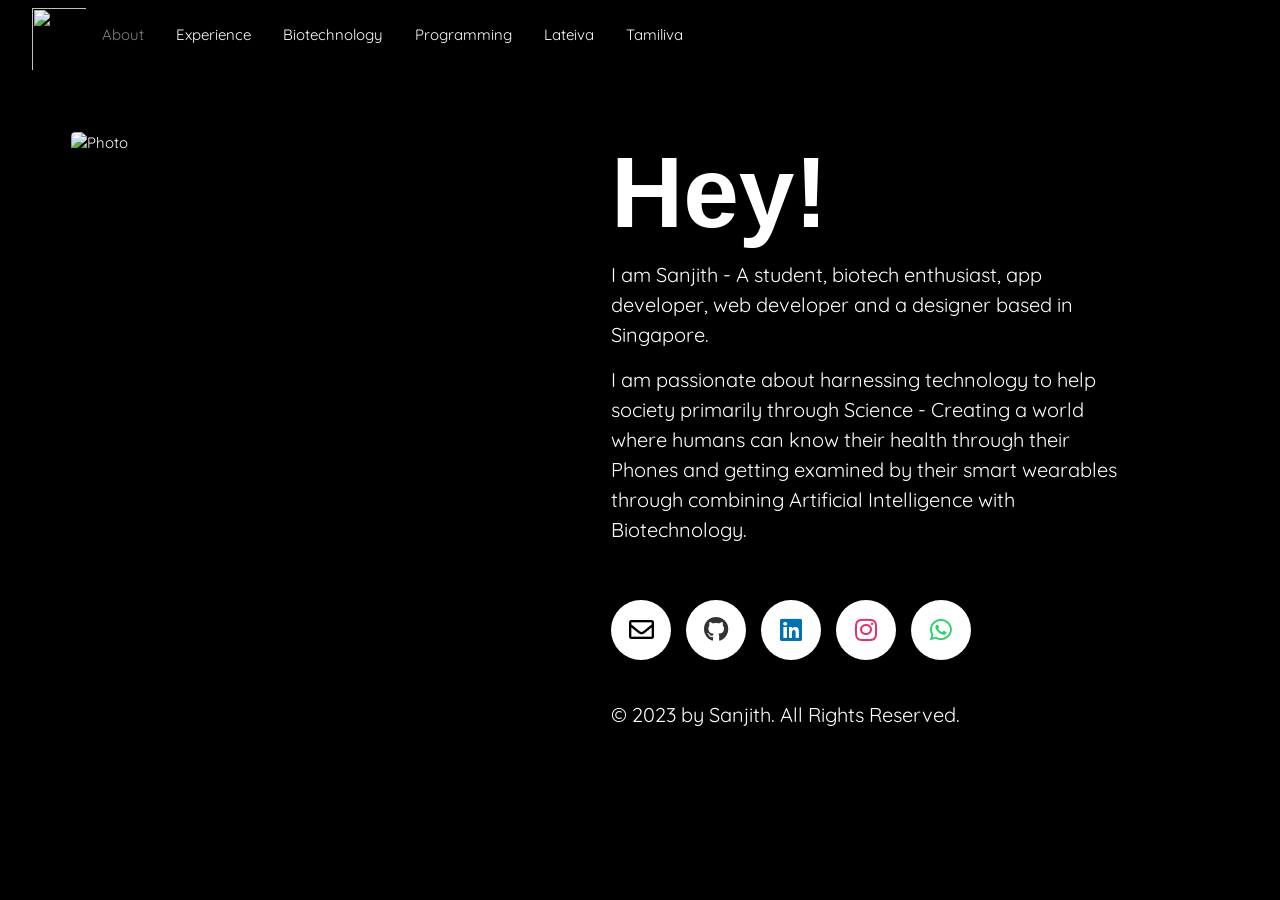
==== index.html @ 305e10dc "Update index.html" ====
<html lang="en">

<head>
    <meta charset="utf-8" />
    <meta name="viewport" content="width=device-width, initial-scale=1" />
    <meta name="google-site-verification" content="Cf__WT19N1aIlN2kVkUan9kuQSniuHA7CBGdggHxKS0" />
    <link rel="stylesheet" href="https://www.w3schools.com/w3css/4/w3.css" />
    <link rel="stylesheet" href="https://fonts.googleapis.com/css?family=Quicksand" />
    <link rel="stylesheet" href="https://cdnjs.cloudflare.com/ajax/libs/font-awesome/5.15.3/css/all.min.css" />
    <link rel="stylesheet" href="https://cdn.jsdelivr.net/npm/bootstrap@4.6.1/dist/css/bootstrap.min.css" integrity="sha384-zCbKRCUGaJDkqS1kPbPd7TveP5iyJE0EjAuZQTgFLD2ylzuqKfdKlfG/eSrtxUkn" crossorigin="anonymous" />
    <title>About Sanjith</title>
    <link rel="stylesheet" href="styles.css" />
    <link rel="icon" type="image/png" href="https://cdn.glitch.me/54a9f616-088c-4c9c-b58e-d6249b0c3b0d/CleanShot_2021-12-09_at_21.47.52_2x-removebg-preview.png?v=1639627415359" />
    <script src="index.js"></script>
    <script language="JavaScript">
        window.onload = function() {
            document.addEventListener(
                "contextmenu",
                function(e) {
                    e.preventDefault();
                },
                false
            );
            document.addEventListener(
                "keydown",
                function(e) {
                    //document.onkeydown = function(e) {
                    // "I" key
                    if (e.ctrlKey && e.shiftKey && e.keyCode == 73) {
                        disabledEvent(e);
                    }
                    // "J" key
                    if (e.ctrlKey && e.shiftKey && e.keyCode == 74) {
                        disabledEvent(e);
                    }
                    // "S" key + macOS
                    if (
                        e.keyCode == 83 &&
                        (navigator.platform.match("Mac") ? e.metaKey : e.ctrlKey)
                    ) {
                        disabledEvent(e);
                    }
                    // "U" key
                    if (e.ctrlKey && e.keyCode == 85) {
                        disabledEvent(e);
                    }
                    // "F12" key
                    if (event.keyCode == 123) {
                        disabledEvent(e);
                    }
                },
                false
            );

            function disabledEvent(e) {
                if (e.stopPropagation) {
                    e.stopPropagation();
                } else if (window.event) {
                    window.event.cancelBubble = true;
                }
                e.preventDefault();
                return false;
            }
        };
        //edit: removed ";" from last "}" because of javascript error
    </script>
    <noscript>You need to enable JavaScript to view the full site.</noscript>
</head>

<body class="example" style="background-color: black; margin: auto">
    <nav class="w3-bar w3-black w3-card w3-top topnav" id="myTopnav" style="
        position: fixed;
        top: 0;
        display: flex;
        align-items: center;
        overflow: hidden;
      ">
        <a href="/">
            <img src="https://cdn.glitch.me/54a9f616-088c-4c9c-b58e-d6249b0c3b0d/CleanShot_2021-12-09_at_21.47.52_2x-removebg-preview.png?v=1639627415359" class="w3-bar-item w3-button w3-hover-black w3-hover-text-grey first" />
        </a>
        <a href="/" class="w3-mobile active w3-left w3-bar-item w3-button w3-hover-black w3-hover-text-grey w3-padding-16">About</a>

        <a href="experience" class="w3-mobile w3-left w3-bar-item w3-button w3-hover-black w3-hover-text-grey w3-padding-16">Experience</a>
        <a href="biotech" class="w3-mobile w3-left w3-bar-item w3-button w3-hover-black w3-hover-text-grey w3-padding-16">Biotechnology</a>
        <a href="programming" class="w3-mobile w3-left w3-bar-item w3-button w3-hover-black w3-hover-text-grey w3-padding-16">Programming</a>
        <a href="lateiva" class="w3-mobile w3-left w3-bar-item w3-button w3-hover-black w3-hover-text-grey w3-padding-16">Lateiva</a>
        <a href="tamiliva" class="w3-mobile w3-left w3-bar-item w3-button w3-hover-black w3-hover-text-grey w3-padding-16">Tamiliva</a>

        <a href="javascript:void(0);" class="icon" style="margin-right: 16px">
            <div class="container" onclick="myFunction(this);">
                <div class="bar1"></div>
                <div class="bar2"></div>
                <div class="bar3"></div>
            </div>
        </a>
    </nav>
    <br />
    <div class="content">
        <div class="w3-content w3-margin-top" style="max-width: 1400px; padding-top: 30px">
            <div style="padding-top: 15px">
                <div class="w3-container w3-card w3-black w3-margin-bottom w3-round w3-mobile">
                    <br />
                    <div class="w3-content w3-margin-top" style="max-width: 1400px">
                        <section id="aboutme">
                            <div class="container px-5" id="abtdiv">
                                <div class="row">
                                    <div class="col-md-6" style="padding-bottom: 30px">
                                        <img class="img-fluid rounded-lg" src="https://cdn.glitch.global/d0166dfe-2028-47fa-91be-8fb9554685f6/Sanjith%20Image%202.jpg?v=1645799243176" alt="Photo" height="50" id="abtimage" />
                                    </div>
                                    <div class="col-md-6">
                                        <h1>
                                            <b>Hey!</b>
                                        </h1>
                                        <p>
                                            I am Sanjith - A student, biotech enthusiast, app developer, web developer and a designer based in Singapore.
                                        </p>
                                        <p>
                                            I am passionate about harnessing technology to help
                                            society primarily through Science - Creating a world
                                            where humans can know their health through their Phones
                                            and getting examined by their smart wearables through
                                            combining Artificial Intelligence with Biotechnology.


                                        </p>
                                        <div class="wrapper2" style="padding-top: 20px; padding-bottom: 50px">
                                            <a href="mailto:hello@sanjith.net" target="_blank" rel="noopener noreferrer">
                                                <div class="button" id="gmail">
                                                    <div class="icon">
                                                        <i class="far fa-envelope"></i>
                                                    </div>
                                                    <span>Email</span>
                                                </div>
                                            </a>

                                            <a href="https://github.com/Sanjith7146" target="_blank" rel="noopener noreferrer">
                                                <div id="gh" class="button">
                                                    <div class="icon">
                                                        <i class="fab fa-github"></i>
                                                    </div>
                                                    <span>Github</span>
                                                </div>
                                            </a>


                                            <a href="https://www.linkedin.com/in/sanjithsethu" target="_blank" rel="noopener noreferrer">
                                                <div id="in" class="button">
                                                    <div class="icon">
                                                        <i class="fab fa-linkedin"></i>
                                                    </div>
                                                    <span>LinkedIn</span>
                                                </div>
                                            </a>


                                            <a href="https://www.instagram.com/sanjith7146/" target="_blank" rel="noopener noreferrer">
                                                <div id="insta" class="button">
                                                    <div class="icon">
                                                        <i class="fab fa-instagram"></i>
                                                    </div>
                                                    <span>Instagram</span>
                                                </div>
                                            </a>

                                            <a href="https://api.whatsapp.com/send/?phone=+6584226317&text=Hello%21+I+saw+your+website+and+I+would+like+to+have+a+little+chat+with+you!&app_absent=0" target="_blank" rel="noopener noreferrer">
                                                <div class="button" id="whatsapp">
                                                    <div class="icon">
                                                        <i class="fab fa-whatsapp"></i>
                                                    </div>
                                                    <span>Whatsapp</span>
                                                </div>
                                            </a>
                                            <br>
                                            <br>
                                            <div>
                                                <p style="margin-left=15px;padding-top: 75px;">
                                                    © 2023 by Sanjith. All Rights Reserved.
                                                </p>
                                            </div>
                                        </div>
                                    </div>
                                </div>
                            </div>
                        </section>
                    </div>
                </div>
            </div>
        </div>
    </div>

    <script src="index.js"></script>
    <script src="https://cdn.jsdelivr.net/npm/jquery@3.5.1/dist/jquery.slim.min.js" integrity="sha384-DfXdz2htPH0lsSSs5nCTpuj/zy4C+OGpamoFVy38MVBnE+IbbVYUew+OrCXaRkfj" crossorigin="anonymous"></script>
    <script src="https://cdn.jsdelivr.net/npm/bootstrap@4.6.1/dist/js/bootstrap.bundle.min.js" gin="anonymous"></script>
</body>

</html>
---- styles.css ----
::selection {
  background: lightgray;
}
::-moz-selection {
  background: lightgray;
}

#date {
  margin: 15px;
  font-size: 12px;
  /*font-style: italic;*/
  font-weight: bold;
}

.example {
  -ms-overflow-style: none; /* IE and Edge */
  scrollbar-width: none; /* Firefox */
}

.example::-webkit-scrollbar {
  display: none;
}

.videoWrapper {
  position: relative;
  padding-bottom: 56.25%; /* 16:9 */
  height: 0;
  padding-right: 50px;
  padding-left: 50px;
}
.videoWrapper iframe {
  display: block;
  position: absolute;
  top: 0;
  left: 0;
  width: 100%;
  height: 100%;
  border-style: none;
  padding-right: 50px;
  padding-left: 50px;
}

html,
body,
h1,
h2,
h3,
h4,
h5,
h6,
footer {
  font-family: "Quicksand", sans-serif;
}

#signature {
  stroke-dasharray: 2026;
  stroke-dashoffset: 2026;
  animation: sign 4s ease;
  animation-fill-mode: forwards;
  -webkit-animation: sign 4s ease-in-out forwards;
  -moz-animation: sign 4s ease-in-out forwards;
  -ms-animation: sign 4s ease-in-out forwards;
  -o-animation: sign 4s ease-in-out forwards;
  animation: sign 4s ease-in-out forwards;
}

@keyframes sign {
  to {
    stroke-dashoffset: 0;
  }
}

@-moz-keyframes sign {
  to {
    stroke-dashoffset: 0;
  }
}

@-webkit-keyframes sign {
  to {
    stroke-dashoffset: 0;
  }
}

.attr {
  text-align: center;
  align-content: center;
}

footer {
  display: grid;
  place-content: center;
}

.button {
  height: 60px;
  width: 60px;
  background-color: #fff;
  border-radius: 50px;
  cursor: pointer;
  box-shadow: 10px 10px 10px rgba(0, 0, 0, 0.1);
  float: left;
  overflow: hidden;
  transition: all 0.2s ease-in-out;
  -webkit-user-select: none; /* Safari */
  -moz-user-select: none; /* Firefox */
  -ms-user-select: none; /* IE10+/Edge */
  user-select: none; /* Standard */
}
.button span {
  font-size: 20px;
  font-weight: 500;
  line-height: 60px;
  margin-left: 10px;
}
.button:hover {
  width: 200px;
}

#lateivarow {
  margin-left: auto;
  margin-right: auto;
}

#footerwrapper {
  margin-left: auto;
  margin-right: auto;
}

#gmail, #gh, #in, #insta {
  margin-right: 15px;!important
}

#gmail, #gh, #in, #insta, #whatsapp {
  margin-top: 20px;!important
}

#insta:hover .icon {
  background: #e1306c;!important
}
#in:hover .icon {
  background: #0072b1;!important
}
#gh:hover .icon {
  background: #333333;!important
}
#gmail:hover .icon {
  background: black;!important
}
#whatsapp:hover .icon {
  background: #25d366;!important
}

#insta .icon {
  color: #e1306c;!important
}
#in .icon {
  color: #0072b1;!important
}
#gh .icon {
  color: #333333;!important
}
#gmail .icon {
  color: black;!important
}
#whatsapp .icon {
  color: #25d366;!important
}

#insta span {
  color: #e1306c;!important
}
#in span {
  color: #0072b1;!important
}
#gh span {
  color: #333333;!important
}
#gmail span {
  color: black;!important
}
#whatsapp span {
  color: #25d366;!important
}



#gmailabt, #ghabt, #inabt, #instaabt {
  margin-right: 15px;!important
}

#gmailabt, #ghabt, #inabt, #instaabt,#whatsappabt {
  margin-top: 20px;!important
}


#instaabt:hover .icon {
  background: #e1306c;!important
}
#inabt:hover .icon {
  background: #0072b1;!important
}
#ghabt:hover .icon {
  background: #333333;!important
}
#gmailabt:hover .icon {
  background: black;!important
}
#whatsappabt:hover .icon {
  background: #25d366;!important
}

#instaabt .icon {
  color: #e1306c;!important
}
#inabt .icon {
  color: #0072b1;!important
}
#ghabt .icon {
  color: #333333;!important
}
#gmailabt .icon {
  color: black;!important
}
#whatsappabt .icon {
  color: #25d366;!important
}

#instaabt span {
  color: #e1306c;!important
}
#inabt span {
  color: #0072b1;!important
}
#ghabt span {
  color: #333333;!important
}
#gmailabt span {
  color: black;!important
}
#whatsappabt span {
  color: #25d366;!important
}



#footerwrapper2 {
  margin-left: auto;
  margin-right: auto;
  margin-top: 15px;
}

#videoWrapper {
  margin-left: auto;
  margin-right: auto;
}

.button .icon {
  display: inline-block;
  height: 60px;
  width: 60px;
  text-align: center;
  border-radius: 50px;
}
.button .icon i {
  font-size: 25px;
  line-height: 60px;
  transition: all 0.2s ease-in-out;
}
.button:hover i {
  color: #ffffff;
}

.topnav {
  background-color: black;
  width: 100%;
  z-index:100;
}

.topnav .icon {
  margin: 16px 16px;
  color: white;
  float: right;
  display: block;
  text-align: center;
  text-decoration: none;
  display: none;
  
}

.first {
  height: 70px;
  width: 70px;
  margin-left: 16px;
}

.topnav a.active {
  color: gray;
  pointer-events: none;
  cursor: default;
}

@media screen and (max-width: 600px) {
  .topnav a:not(:first-child) {
    display: none;
  }
  .topnav a.icon {
    display: block;
  }
}
@media screen and (max-width: 600px) {
  .topnav.responsive {
    position: relative;
  }
  .topnav.responsive .icon {
    position: absolute;
    float: right;
    top: 0;
    right: 0;
  }
  .topnav.responsive a {
    float: none;
    display: block;
  }
}

.container {
  display: inline-block;
  cursor: pointer;
  margin: 10px;
}

.bar1,
.bar2,
.bar3 {
  width: 40px;
  height: 5px;
  border-radius: 3px;
  background-color: white;
  margin: 7px 0;
  transition: 0.4s;
}

.change .bar1 {
  -webkit-transform: translateY(12px) rotate(135deg);
  transform: translateY(12px) rotate(135deg);
}

.change .bar2 {
  opacity: 0;
}

.change .bar3 {
  -webkit-transform: translateY(-12px) rotate(-135deg);
  transform: translateY(-12px) rotate(-135deg);
}

.jumbotron {
  background-color: rgba(249, 249, 249, 1);
}

#wrapper {
  display: grid;
  align-content: center;
  place-content: center;
  text-align: center;
}
#wrapper2 {
  display: grid;
  align-content: center;
  place-content: center;
  text-align: center;
  color: #000000;
}

#aboutme p {
  font-size: 20px;
  color: white;
  cursor: default
}

#aboutme h1 {
  font-size: 100px;
  font-family: Nimbus Sans, sans-serif;
  font-weight: 400px;
  color: white;
  cursor: default
}
#aboutme a {
  font-weight: 200px;
  color: #c0c4c4;
  text-decoration: underline;
}
#abtimage {
  cursor: default
}

#certs a {
  font-family: "Quicksand", sans-serif;
  font-weight: 1000;
}

#homepage {
  color: #ffffff;
  background: #000000;
  font-family: "Light", M, -apple-system, \.SFNSText-Regular, San Francisco,
    Roboto, Segoe UI, Helvetica Neue, Lucida Grande, sans-serif;
  font-size: 24px;
  font-weight: 400;
  line-height: 36px;
}


.carousel-caption {
    position: relative;
    left: 0;
    top:0;
}


.carousel-inner > .item > img {
  position: absolute;
  top:0;
  left: 0;
  min-width: 100%;
  width: 100%;
}

div {
  -webkit-touch-callout: none; /* iOS Safari */
    -webkit-user-select: none; /* Safari */
     -khtml-user-select: none; /* Konqueror HTML */
       -moz-user-select: none; /* Old versions of Firefox */
        -ms-user-select: none; /* Internet Explorer/Edge */
            user-select: none; /* Non-prefixed version, currently
                                  supported by Chrome, Edge, Opera and Firefox */
}

.w3-container{
    -webkit-touch-callout: none; /* iOS Safari */
    -webkit-user-select: none; /* Safari */
     -khtml-user-select: none; /* Konqueror HTML */
       -moz-user-select: none; /* Old versions of Firefox */
        -ms-user-select: none; /* Internet Explorer/Edge */
            user-select: none; /* Non-prefixed version, currently
                                  supported by Chrome, Edge, Opera and Firefox */
}

h1,h2,h3,h4,h5,h6, p {
  -webkit-touch-callout: text; /* iOS Safari */
    -webkit-user-select: text; /* Safari */
     -khtml-user-select: text; /* Konqueror HTML */
       -moz-user-select: text; /* Old versions of Firefox */
        -ms-user-select: text; /* Internet Explorer/Edge */
            user-select: text; /* Non-prefixed version, currently
                                  supported by Chrome, Edge, Opera and Firefox */
}



.carousel-item-next, .carousel-item-prev, .carousel-item.active {
  display:block;
}

[style*="--aspect-ratio"] > :first-child {
  width: 100%;
}
[style*="--aspect-ratio"] > img {  
  height: auto;
} 
@supports (--custom:property) {
  [style*="--aspect-ratio"] {
    position: relative;
  }
  [style*="--aspect-ratio"]::before {
    content: "";
    display: block;
    padding-bottom: calc(100% / (var(--aspect-ratio)));
  }  
  [style*="--aspect-ratio"] > :first-child {
    position: absolute;
    top: 0;
    left: 0;
    height: 100%;
  }  
}
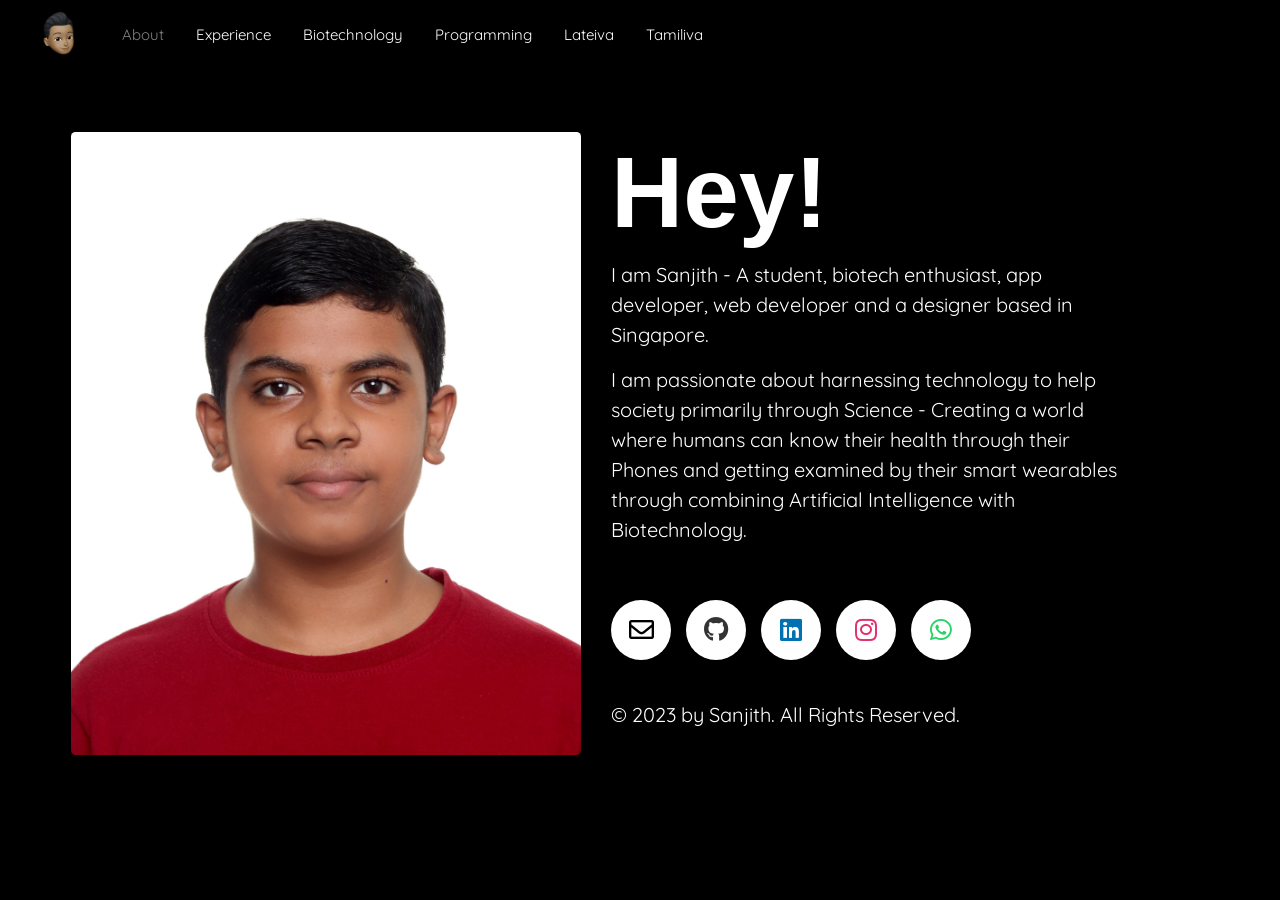
==== commit 1f326c00: "Updated" ====
--- a/index.html
+++ b/index.html
@@ -10,7 +10,7 @@
     <link rel="stylesheet" href="https://cdn.jsdelivr.net/npm/bootstrap@4.6.1/dist/css/bootstrap.min.css" integrity="sha384-zCbKRCUGaJDkqS1kPbPd7TveP5iyJE0EjAuZQTgFLD2ylzuqKfdKlfG/eSrtxUkn" crossorigin="anonymous" />
     <title>About Sanjith</title>
     <link rel="stylesheet" href="styles.css" />
-    <link rel="icon" type="image/png" href="https://cdn.glitch.me/54a9f616-088c-4c9c-b58e-d6249b0c3b0d/CleanShot_2021-12-09_at_21.47.52_2x-removebg-preview.png?v=1639627415359" />
+    <link rel="icon" type="image/png" href="Assets/Logo.png" />
     <script src="index.js"></script>
     <script language="JavaScript">
         window.onload = function() {
@@ -76,7 +76,7 @@
         overflow: hidden;
       ">
         <a href="/">
-            <img src="https://cdn.glitch.me/54a9f616-088c-4c9c-b58e-d6249b0c3b0d/CleanShot_2021-12-09_at_21.47.52_2x-removebg-preview.png?v=1639627415359" class="w3-bar-item w3-button w3-hover-black w3-hover-text-grey first" />
+            <img src="Assets/Logo.png" class="w3-bar-item w3-button w3-hover-black w3-hover-text-grey first" />
         </a>
         <a href="/" class="w3-mobile active w3-left w3-bar-item w3-button w3-hover-black w3-hover-text-grey w3-padding-16">About</a>
 
@@ -105,7 +105,7 @@
                             <div class="container px-5" id="abtdiv">
                                 <div class="row">
                                     <div class="col-md-6" style="padding-bottom: 30px">
-                                        <img class="img-fluid rounded-lg" src="https://cdn.glitch.global/d0166dfe-2028-47fa-91be-8fb9554685f6/Sanjith%20Image%202.jpg?v=1645799243176" alt="Photo" height="50" id="abtimage" />
+                                        <img class="img-fluid rounded-lg" src="Assets/SanjithImage.jpg" alt="Photo" height="50" id="abtimage" />
                                     </div>
                                     <div class="col-md-6">
                                         <h1>
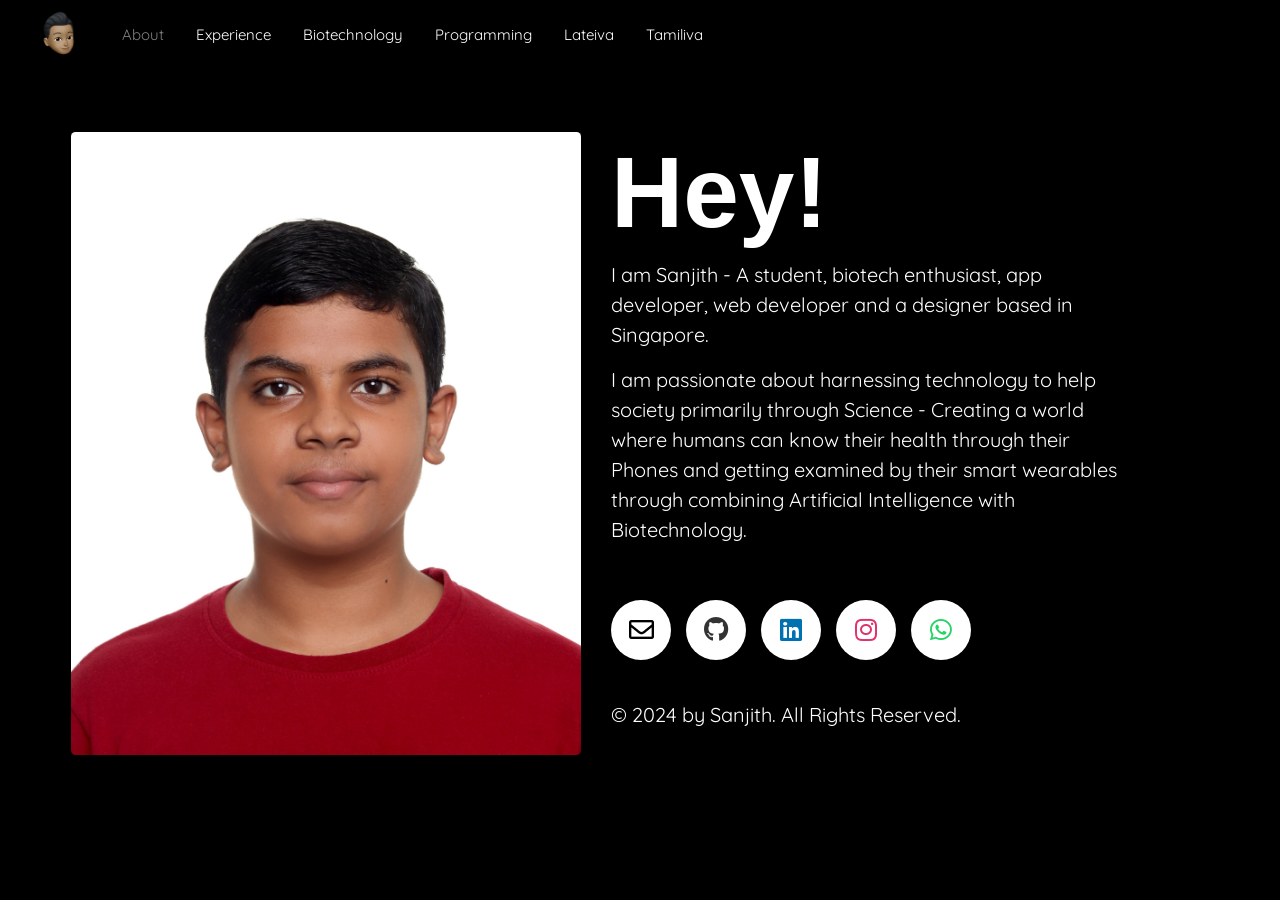
==== commit 7c20b4d7: "Update index.html" ====
--- a/index.html
+++ b/index.html
@@ -174,7 +174,7 @@
                                             <br>
                                             <div>
                                                 <p style="margin-left=15px;padding-top: 75px;">
-                                                    © 2023 by Sanjith. All Rights Reserved.
+                                                    © 2024 by Sanjith. All Rights Reserved.
                                                 </p>
                                             </div>
                                         </div>
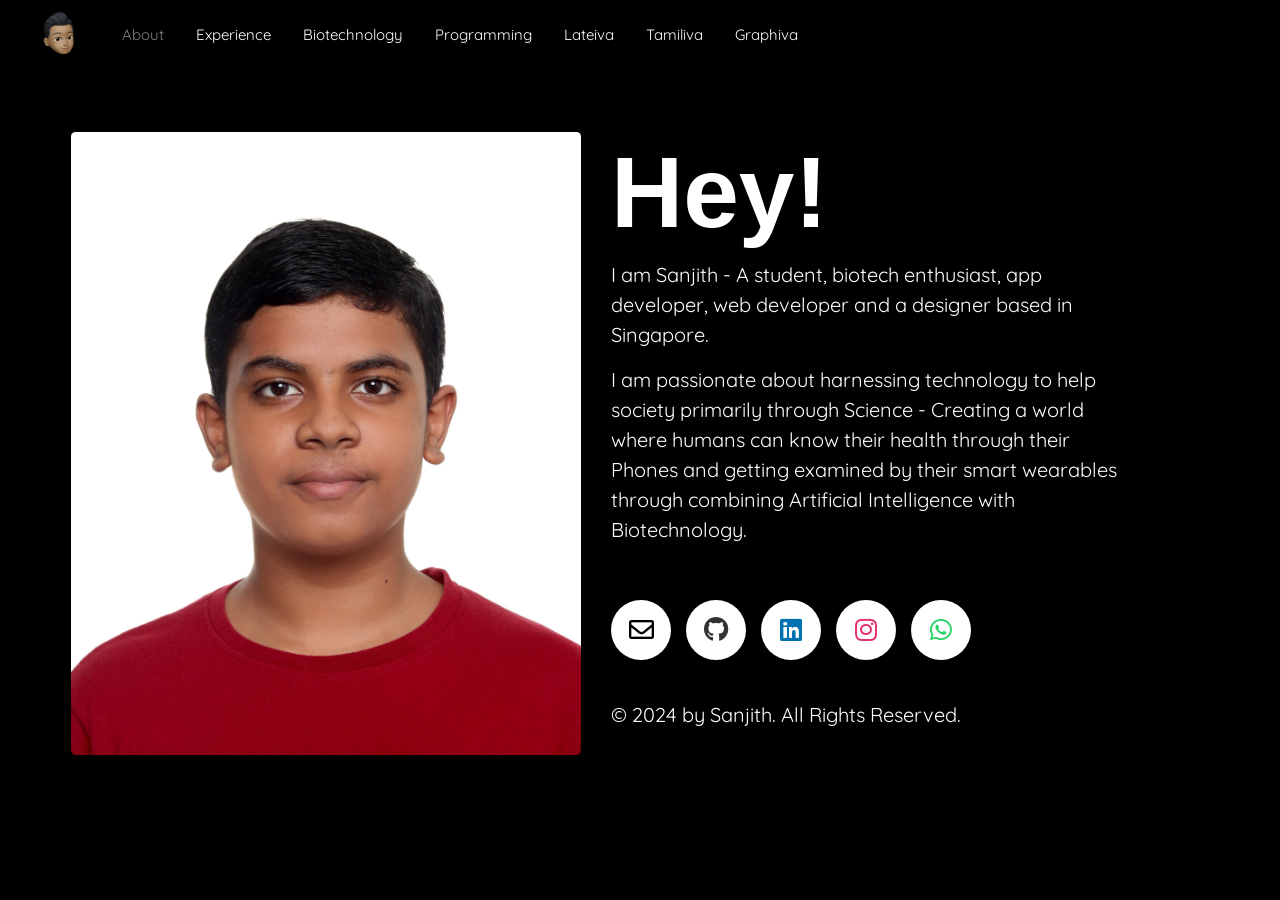
==== commit 9e1975ee: "Added Graphiva" ====
--- a/index.html
+++ b/index.html
@@ -85,6 +85,7 @@
         <a href="programming" class="w3-mobile w3-left w3-bar-item w3-button w3-hover-black w3-hover-text-grey w3-padding-16">Programming</a>
         <a href="lateiva" class="w3-mobile w3-left w3-bar-item w3-button w3-hover-black w3-hover-text-grey w3-padding-16">Lateiva</a>
         <a href="tamiliva" class="w3-mobile w3-left w3-bar-item w3-button w3-hover-black w3-hover-text-grey w3-padding-16">Tamiliva</a>
+        <a href="graphiva" class="w3-mobile w3-left w3-bar-item w3-button w3-hover-black w3-hover-text-grey w3-padding-16">Graphiva</a>
 
         <a href="javascript:void(0);" class="icon" style="margin-right: 16px">
             <div class="container" onclick="myFunction(this);">
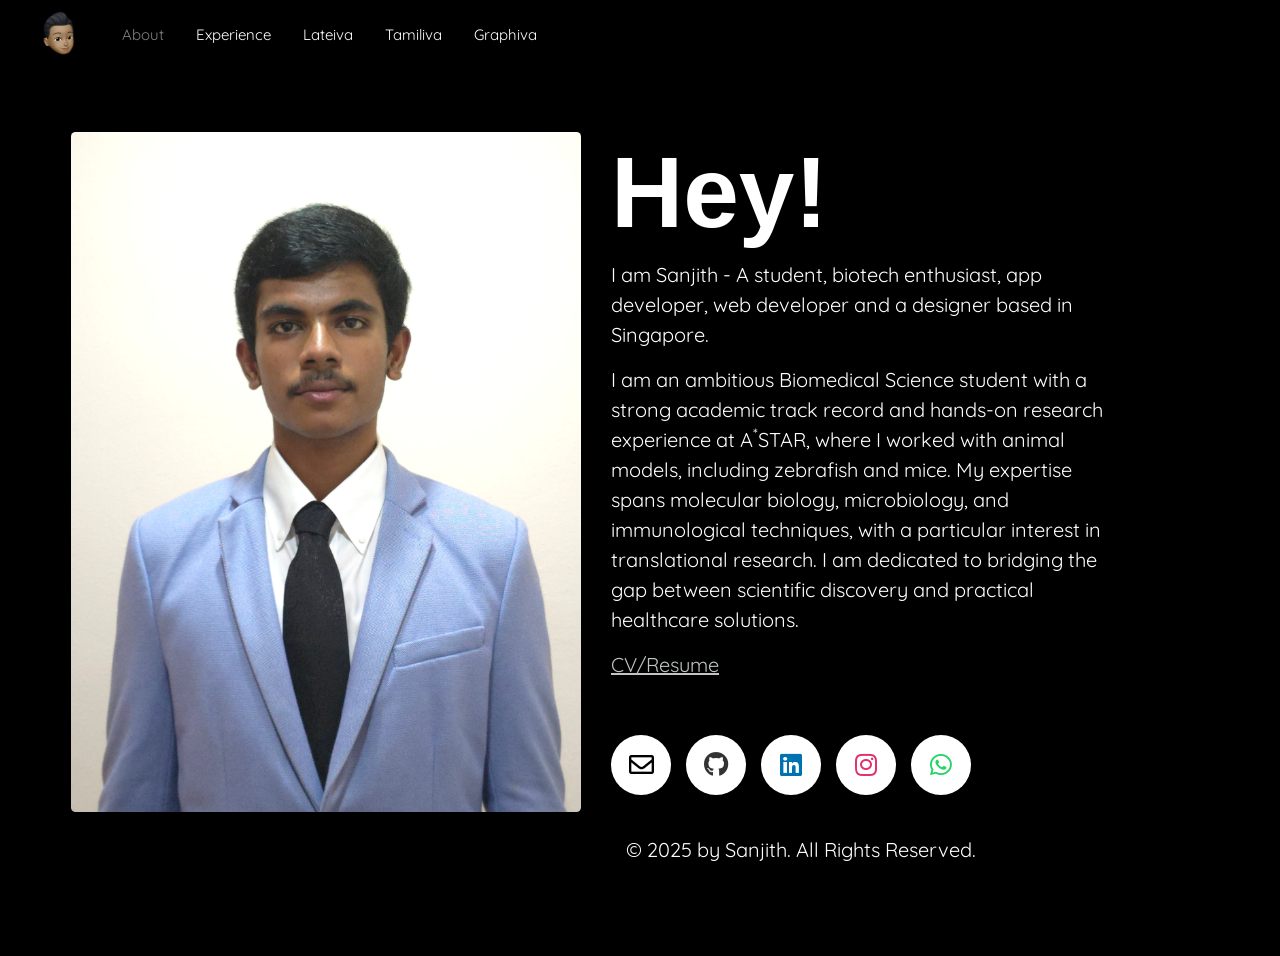
==== commit e3e3ca1c: "Updated my experience" ====
--- a/index.html
+++ b/index.html
@@ -81,8 +81,8 @@
         <a href="/" class="w3-mobile active w3-left w3-bar-item w3-button w3-hover-black w3-hover-text-grey w3-padding-16">About</a>
 
         <a href="experience" class="w3-mobile w3-left w3-bar-item w3-button w3-hover-black w3-hover-text-grey w3-padding-16">Experience</a>
-        <a href="biotech" class="w3-mobile w3-left w3-bar-item w3-button w3-hover-black w3-hover-text-grey w3-padding-16">Biotechnology</a>
-        <a href="programming" class="w3-mobile w3-left w3-bar-item w3-button w3-hover-black w3-hover-text-grey w3-padding-16">Programming</a>
+        <!-- <a href="biotech" class="w3-mobile w3-left w3-bar-item w3-button w3-hover-black w3-hover-text-grey w3-padding-16">Biotechnology</a>
+        <a href="programming" class="w3-mobile w3-left w3-bar-item w3-button w3-hover-black w3-hover-text-grey w3-padding-16">Programming</a> -->
         <a href="lateiva" class="w3-mobile w3-left w3-bar-item w3-button w3-hover-black w3-hover-text-grey w3-padding-16">Lateiva</a>
         <a href="tamiliva" class="w3-mobile w3-left w3-bar-item w3-button w3-hover-black w3-hover-text-grey w3-padding-16">Tamiliva</a>
         <a href="graphiva" class="w3-mobile w3-left w3-bar-item w3-button w3-hover-black w3-hover-text-grey w3-padding-16">Graphiva</a>
@@ -116,14 +116,22 @@
                                             I am Sanjith - A student, biotech enthusiast, app developer, web developer and a designer based in Singapore.
                                         </p>
                                         <p>
-                                            I am passionate about harnessing technology to help
-                                            society primarily through Science - Creating a world
-                                            where humans can know their health through their Phones
-                                            and getting examined by their smart wearables through
-                                            combining Artificial Intelligence with Biotechnology.
-
-
+                                            I am an ambitious Biomedical Science
+                                            student with a strong academic track
+                                            record and hands-on research experience
+                                            at A<sup>*</sup>STAR, where I worked with animal
+                                            models, including zebrafish and mice. My
+                                            expertise spans molecular biology,
+                                            microbiology, and immunological
+                                            techniques, with a particular interest in
+                                            translational research. I am dedicated to
+                                            bridging the gap between scientific
+                                            discovery and practical healthcare
+                                            solutions.
                                         </p>
+                                        <p><a href="assets/PDFs/CV.pdf" target="_blank" rel="noopener noreferrer">CV/Resume</a></p>
+
+                                        <p></p>
                                         <div class="wrapper2" style="padding-top: 20px; padding-bottom: 50px">
                                             <a href="mailto:hello@sanjith.net" target="_blank" rel="noopener noreferrer">
                                                 <div class="button" id="gmail">
@@ -174,8 +182,8 @@
                                             <br>
                                             <br>
                                             <div>
-                                                <p style="margin-left=15px;padding-top: 75px;">
-                                                    © 2024 by Sanjith. All Rights Reserved.
+                                                <p style="margin-left: 15px;padding-top: 75px;">
+                                                    © 2025 by Sanjith. All Rights Reserved.
                                                 </p>
                                             </div>
                                         </div>
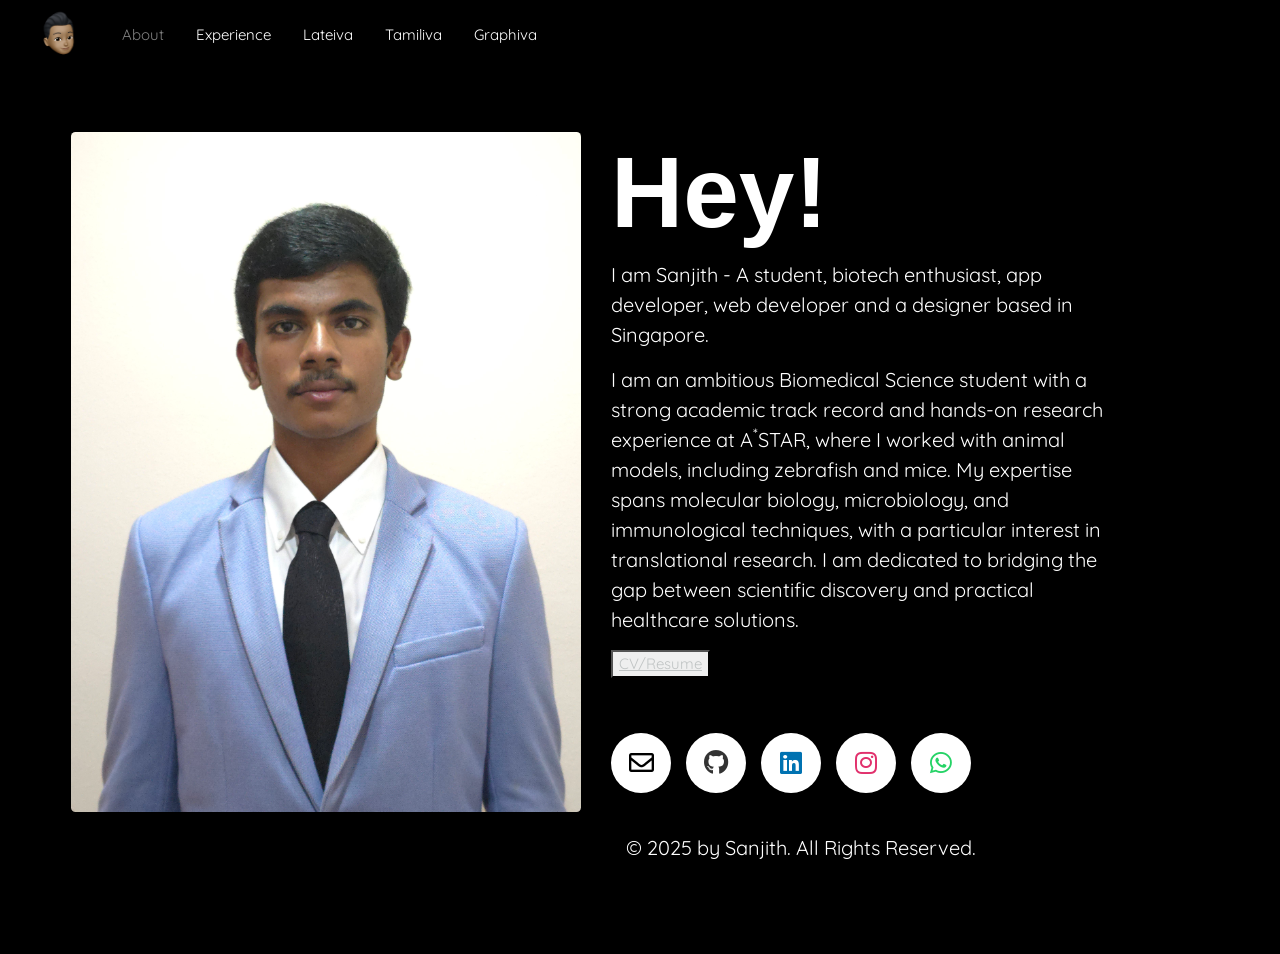
==== commit 398db069: "Custom PDF Viewer" ====
--- a/index.html
+++ b/index.html
@@ -129,7 +129,7 @@
                                             discovery and practical healthcare
                                             solutions.
                                         </p>
-                                        <p><a href="assets/PDFs/CV.pdf" target="_blank" rel="noopener noreferrer">CV/Resume</a></p>
+                                        <button id="LoadCV"><a href="assets/PDFs/CV.pdf" target="_blank" rel="noopener noreferrer">CV/Resume</a></button>
 
                                         <p></p>
                                         <div class="wrapper2" style="padding-top: 20px; padding-bottom: 50px">
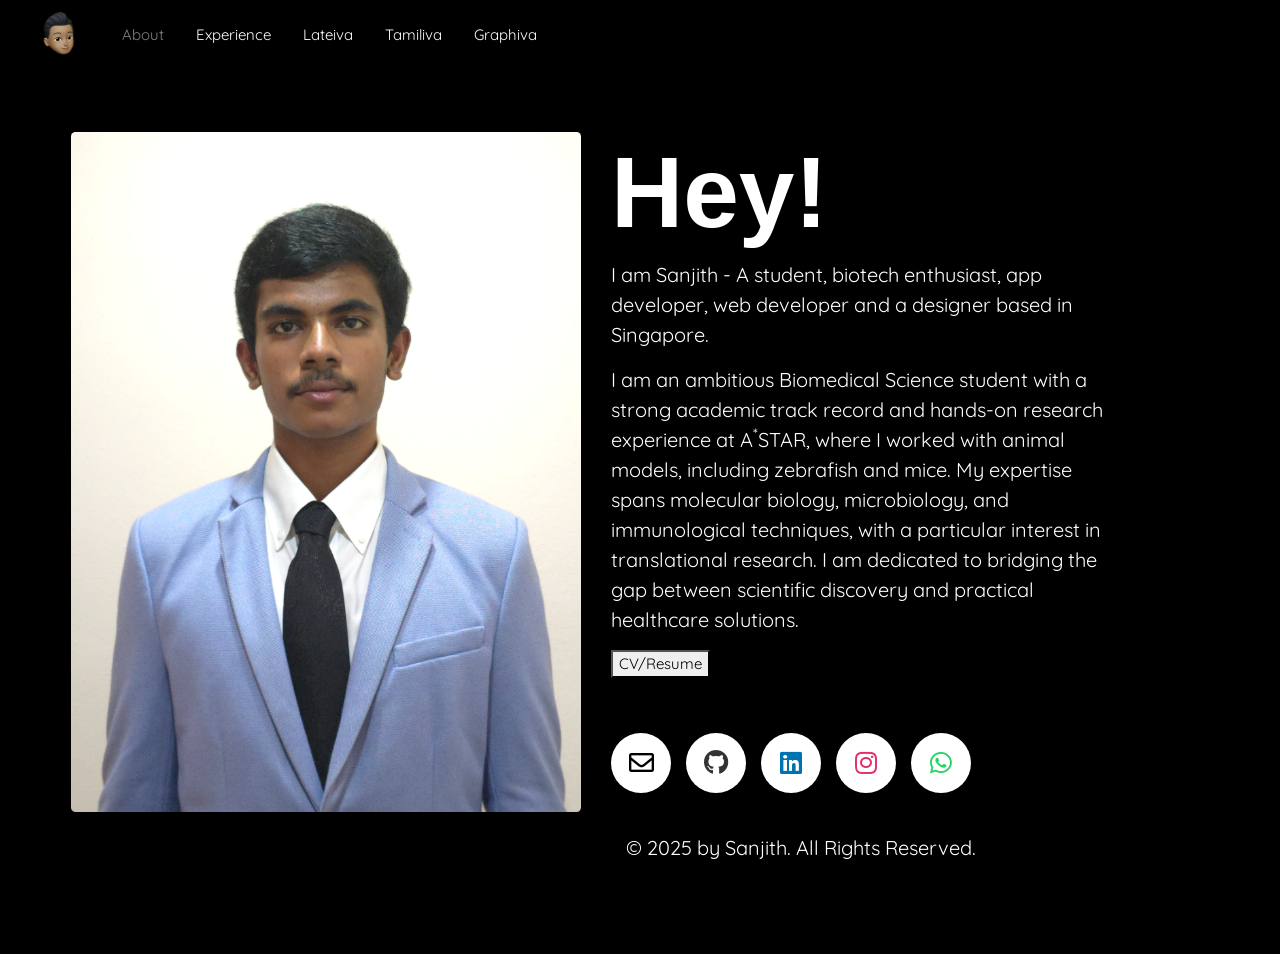
==== commit efa69087: "Update index.html" ====
--- a/index.html
+++ b/index.html
@@ -129,7 +129,7 @@
                                             discovery and practical healthcare
                                             solutions.
                                         </p>
-                                        <button id="LoadCV"><a href="assets/PDFs/CV.pdf" target="_blank" rel="noopener noreferrer">CV/Resume</a></button>
+                                        <button id="LoadCV">CV/Resume</button>
 
                                         <p></p>
                                         <div class="wrapper2" style="padding-top: 20px; padding-bottom: 50px">
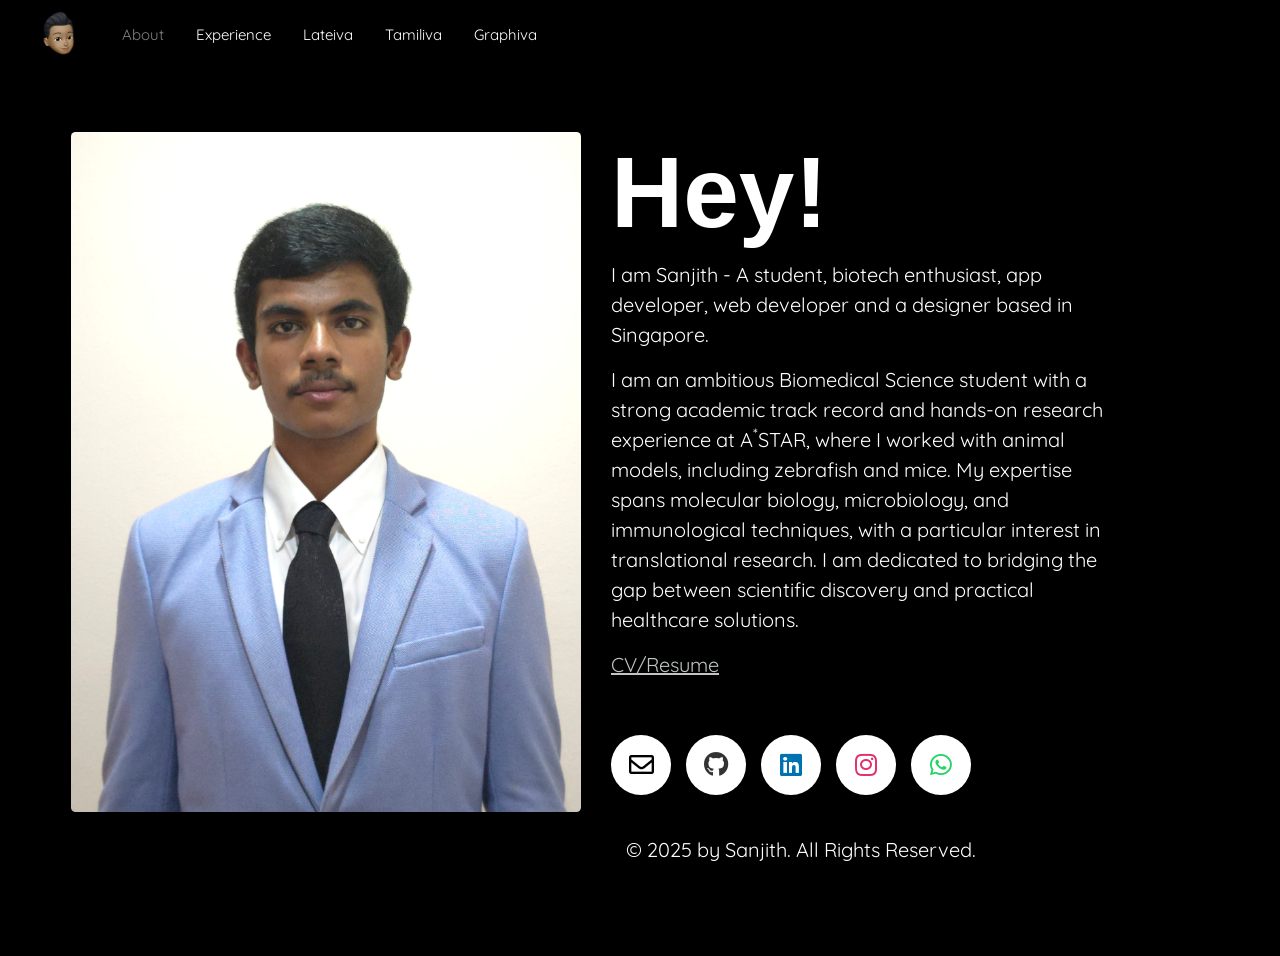
==== commit ec2100e4: "Update index.html" ====
--- a/index.html
+++ b/index.html
@@ -129,7 +129,7 @@
                                             discovery and practical healthcare
                                             solutions.
                                         </p>
-                                        <button id="LoadCV">CV/Resume</button>
+                                        <p><a href="Assets/PDFs/CV.pdf" target="_blank" rel="noopener noreferrer">CV/Resume</a></p>
 
                                         <p></p>
                                         <div class="wrapper2" style="padding-top: 20px; padding-bottom: 50px">
